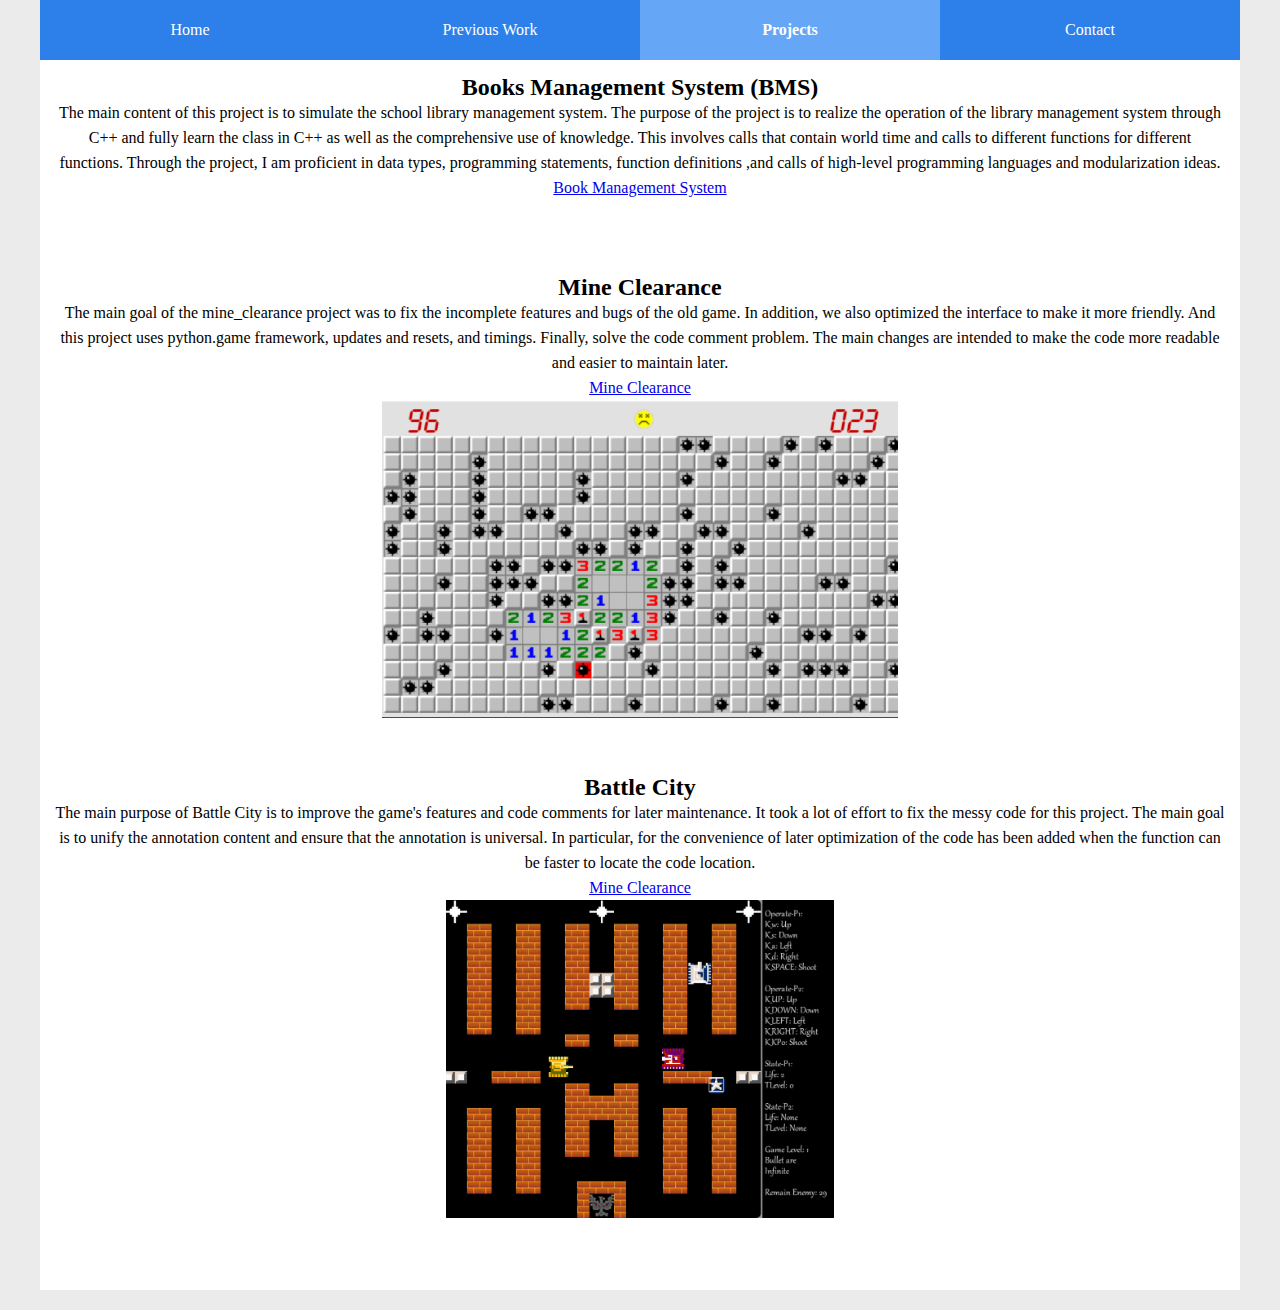
==== article.html @ 2c98e6d9 "Add files via upload" ====
<!DOCTYPE html>
<html>
  <head>
    <meta charset="utf-8" />
    <title>Projects</title>
    <link href="css/style.css" rel="stylesheet" type="text/css" />
  </head>
  <body>
    <div class="con">
      <div class="nav">
        <ul>
          <li><a href="index.html">Home</a></li>
          <li><a href="album.html">Previous Work</a></li>
          <li class="xuan">
            <a href="article.html"><b>Projects</b></a>
          </li>
          <li><a href="message.html">Contact</a></li>
        </ul>
      </div>
      <div class="ziye">
        <h2>Books Management System (BMS)</h2>
        <p>
          The main content of this project is to simulate the school library
          management system. The purpose of the project is to realize the
          operation of the library management system through C++ and fully learn
          the class in C++ as well as the comprehensive use of knowledge. This
          involves calls that contain world time and calls to different
          functions for different functions. Through the project, I am
          proficient in data types, programming statements, function definitions
          ,and calls of high-level programming languages and modularization
          ideas.
          <a href="https://github.com/Aurora0710mm/Books_Management_System">
            Book Management System</a
          >
        </p>
        <br /><br /><br />

        <h2>Mine Clearance</h2>
        <p>
          The main goal of the mine_clearance project was to fix the incomplete
          features and bugs of the old game. In addition, we also optimized the
          interface to make it more friendly. And this project uses python.game
          framework, updates and resets, and timings. Finally, solve the code
          comment problem. The main changes are intended to make the code more
          readable and easier to maintain later.
          <br />
          <a href="https://github.com/Aurora0710mm/Mine_Clearing">
            Mine Clearance</a
          >
        </p>
        <a href="images/mine.png" target="_blank"
          ><img src="images/mine.png" height="318"
        /></a>
        <br /><br /><br />

        <h2>Battle City</h2>
        <p>
          The main purpose of Battle City is to improve the game's features and
          code comments for later maintenance. It took a lot of effort to fix
          the messy code for this project. The main goal is to unify the
          annotation content and ensure that the annotation is universal. In
          particular, for the convenience of later optimization of the code has
          been added when the function can be faster to locate the code
          location.
          <br />
          <a href="https://github.com/Aurora0710mm/Battle_City">
            Mine Clearance</a
          >
        </p>
        <a href="images/battle.png" target="_blank"
          ><img src="images/battle.png" height="318"
        /></a>
        <br /><br /><br />
      </div>
    </div>
  </body>
</html>
---- css/style.css ----
@charset "utf-8";
* {
  padding: 0;
  margin: 0;
}
body {
  font-size: 16px;
  color: #666;
  font-family: 'Montserrat';
  background-color: #ebebeb;
}
.con {
  width: 1200px;
  margin: 0 auto;
}
.nav {
  background: #2d80ea;
  height: 60px;
}
.nav li {
  float: left;
  width: 300px;
  line-height: 60px;
  list-style: none;
  text-align: center;
}
.nav li a {
  color: #fff;
  text-decoration: none;
}
.nav li:hover,
.xuan {
  background-color: #66a6f7;
}
.datu {
  height: 438px;
}
.jieshao {
  float: left;
  width: 870px;
  height: 195px;
  margin-top: 20px;
  color: #000;
  font-size: 16px;
  line-height: 30px;
  background: #fff;
}
.jieshao p {
  color: #000;
  font-size: 16px;
  padding: 10px;
}
.bt {
  background: #2d80ea;
  height: 50px;
  line-height: 50px;
  color: #fff;
}
.bt span {
  margin-left: 10px;
}
.xbt {
  float: right;
  height: 50px;
  line-height: 50px;
  color: #fff;
  font-size: 14px;
  margin-right: 10px;
}
.xbt a {
  color: #fff;
  font-size: 14px;
  text-decoration: none;
}
.xiangce {
  float: right;
  width: 301px;
  height: 195px;
  margin-top: 20px;
  color: #000;
  font-size: 16px;
  line-height: 30px;
  background: #fff;
}
.xiangce p {
  padding: 10px;
}
.lvxing {
  float: left;
  width: 870px;
  height: 320px;
  margin: 20px 0;
  color: #000;
  font-size: 16px;
  line-height: 30px;
  background: #fff;
}
.lvxing p {
  color: #000;
  font-size: 16px;
  padding: 10px;
}
.rili {
  float: right;
  width: 301px;
  height: 320px;
  margin-top: 20px;
  color: #000;
  font-size: 16px;
  line-height: 30px;
  background: #fff;
}
.rili p {
  padding: 10px;
}
.ziye {
  padding: 15px;
  line-height: 25px;
  color: #000;
  font-size: 16px;
  background: #fff;
  margin-bottom: 20px;
  text-align: center;
}
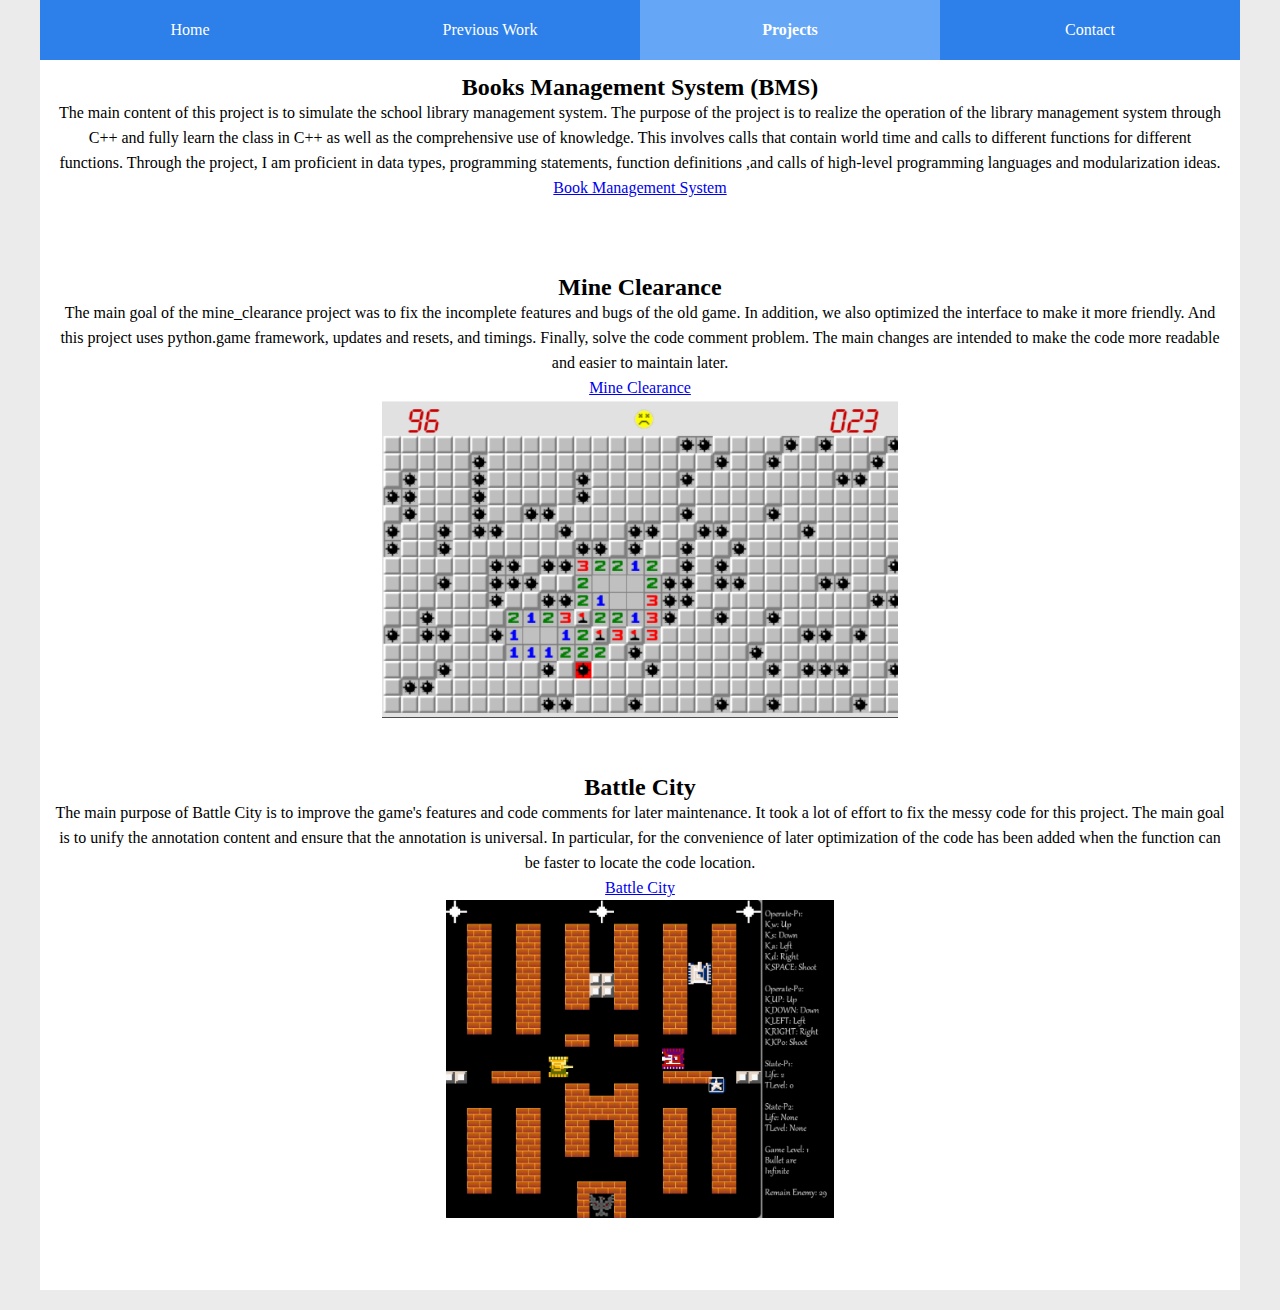
==== commit 024aa2f1: "Update article.html" ====
--- a/article.html
+++ b/article.html
@@ -64,7 +64,7 @@
           location.
           <br />
           <a href="https://github.com/Aurora0710mm/Battle_City">
-            Mine Clearance</a
+            Battle City</a
           >
         </p>
         <a href="images/battle.png" target="_blank"
